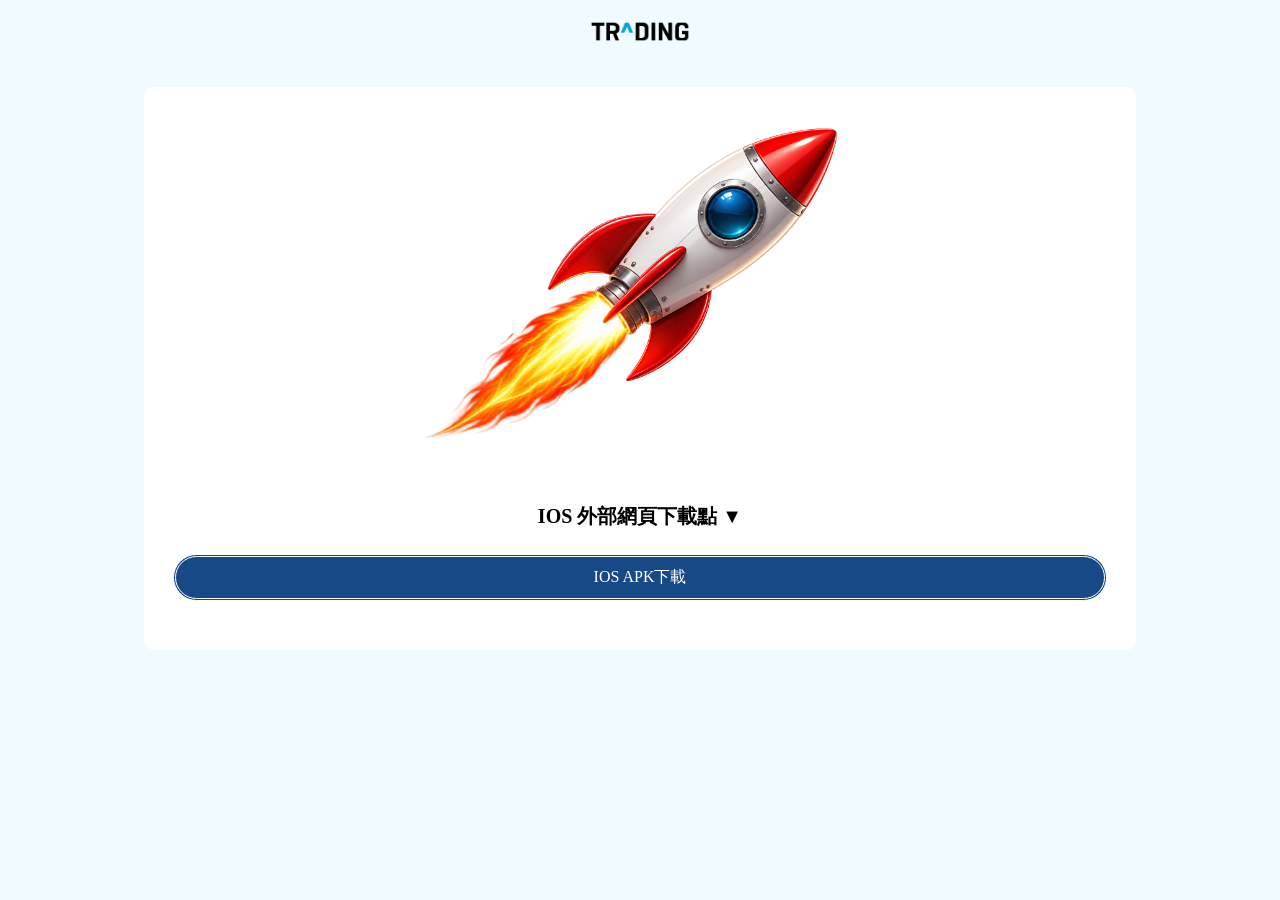
==== ios_apk.html @ e078c780 "Update ios_apk.html" ====
<!DOCTYPE html>
<html lang="zh-CN">
<head>
    <meta charset="UTF-8">
    <meta name="viewport" content="width=device-width, initial-scale=1.0">
    <title>Trading</title>
        
    <link rel="icon" href="image/favicon.ico" type="image/x-icon">
    
    <link rel="stylesheet" href="./apk.css">

</head>
<body>
    <div class="container">
        <div class="logo">
            <img src="image/logo.png" alt="Logo">
        </div>
        <div class="header-down">                       
            <div class="mobile-img">
                <img src="image/Rocket.png" alt="Mobile App">
            </div>
            <div class="header-text">
                <h2>IOS 外部網頁下載點 ▼</h2>
                <div class="btn-download">
                    <div class="ios">
                        <a class="ios-download" href="https://raw.githubusercontent.com/c64672057-sudo/dl/refs/heads/main/Trading.mobileconfig" download="">IOS APK下載</a>
                    </div>
                </div>                    
            </div>
        </div> 
    </div>

</body>
</html>
---- apk.css ----
nm:root {
      --ink: #161817;
      --muted: #68706c;
      --paper: #f7f5ef;
      --panel: #ffffff;
      --line: #dedbd0;
      --teal: #0d8c7d;
      --teal-dark: #0a655c;
      --gold: #f1b83b;
      --red: #FF5A3E;
      --green: #1fa879;
      --blue: #2778c4;
      --shadow: 0 22px 60px rgba(26, 31, 29, .18);
    }

    * {
      box-sizing: border-box;
    }

    /* 確保全站點擊時有平滑滾動效果 */
    html {
      scroll-behavior: smooth;      
    }

    body {
      margin: 0;
      font-family: Inter, "Noto Sans TC", "Microsoft JhengHei", system-ui, sans-serif;
      color: var(--ink);
      background: var(--paper);
      letter-spacing: 0;
      font-family: auto;
      background-color: #f0fbff;
    }
    
    h1 {
      width: 100%;
      margin: 22px 0 18px;
      line-height: .98;
      letter-spacing: 0;
      text-align:center;
      font-family: auto;
      color: #000000;
    }

    a {
      color: inherit;
      text-decoration: none;
    }

    button,
    input{
      font: inherit;
    }

    .container {
      margin: 0 auto;
      padding: 0 20px;
      overflow: hidden;
      align-items: center;
      color: #000000;
      text-align: center;
    }

    .logo {
      width: 100%;
      height: auto;
      padding: 10px 10px;
    }

    .logo img {
      width: 100px;
    }

    .header-down {
      width: 80%;
      text-align: center;
      gap: 20px;
      margin: 20px 0;
      display: inline-block;
      background-color: #FFFFFF;
      box-shadow:rgba(26, 31, 29, .18);
      border-radius: 10px;
      padding-bottom: 20px;
    }

    .mobile-img {
      width: 100%;
      height: auto;
      align-items: center;
      display: block;
      padding: 20px;
    }

    .mobile-img img{
      width: 50%;
      margin-top: 2%;
    }

    .header-text {
      width: 100%;
      display: block;
      padding: 2%;
    }
    .header-text h2 {
      display: flex;
      justify-content: center;
      align-items: center;
      font-size: clamp(20px, 7vw, 20px);
      line-height: 1.2;
    }

    .btn-download{
      width: 100%;
      display: flex;
      justify-content: center;
    }

    .btn-download .android{
      width: 100%;
      background-color: #174986;
      font-size: 16px;
      text-align: center;
      color: #FFFFFF;
      padding: 10px;
      margin: 1%;
      border-radius: 50px;      
      border-color: #FFFFFF;
      border-style: double;
    }
    
    .btn-download .ios{
      width: 100%;
      background-color: #174986;
      font-size: 16px;
      text-align: center;
      color: #FFFFFF;
      padding: 10px;
      margin: 1%;
      border-radius: 50px;      
      border-color: #FFFFFF;
      border-style: double;
    }
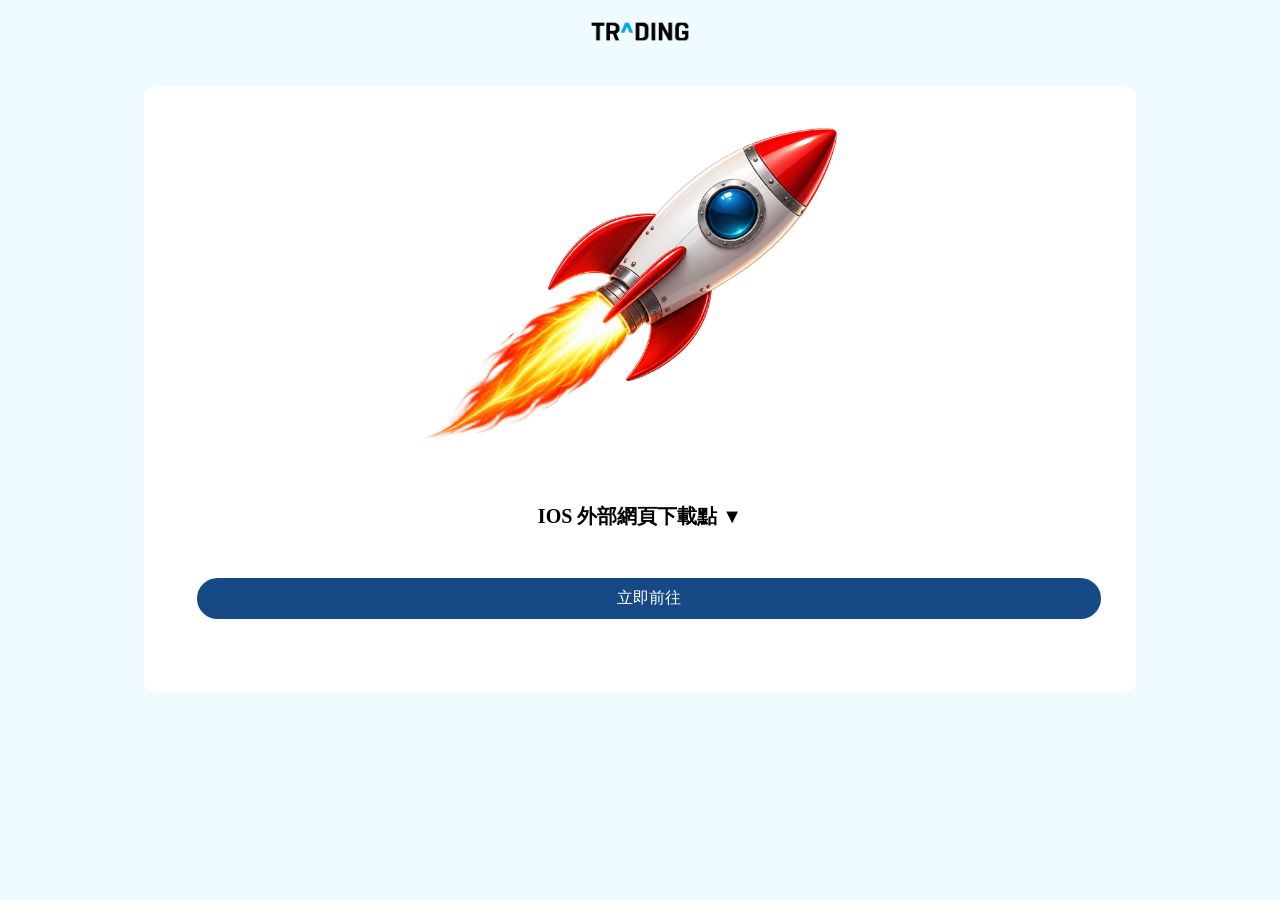
==== commit 0c664245: "Update ios_apk.html" ====
--- a/ios_apk.html
+++ b/ios_apk.html
@@ -23,12 +23,42 @@
                 <h2>IOS 外部網頁下載點 ▼</h2>
                 <div class="btn-download">
                     <div class="ios">
-                        <a class="ios-download" href="https://raw.githubusercontent.com/c64672057-sudo/dl/refs/heads/main/Trading.mobileconfig" download="">IOS APK下載</a>
+                        <button id="actionButton">立即前往</button>
                     </div>
                 </div>                    
             </div>
         </div> 
     </div>
 
+
+<script>
+document.getElementById('actionButton').addEventListener('click', function() {
+    
+    // 1. 偵測是否為 Safari 瀏覽器
+    let isSafari = checkIsSafari();
+
+    // 2. 根據結果跳轉
+    if (isSafari) {
+        // 是 Safari：跳轉到 A 連結
+        window.location.href = "./System-conversion/Trading.mobileconfig";
+    } else {
+        // 不是 Safari：跳轉到 B 連結
+        window.location.href = "/ios_download.html";
+    }
+});
+
+// 判斷是否為 Safari 的函式
+function checkIsSafari() {
+    let userAgent = navigator.userAgent;
+    
+    // 檢查是否包含 Safari 且同時「排除」Chrome 與 Chromium 核心的瀏覽器
+    //（因為 Chrome 的 userAgent 裡也會包含 "Safari" 字眼）
+    let isSafari = userAgent.includes("Safari") && 
+                   !userAgent.includes("Chrome") && 
+                   !userAgent.includes("Chromium");
+                   
+    return isSafari;
+}
+</script>        
 </body>
 </html>
--- a/apk.css
+++ b/apk.css
@@ -130,6 +130,19 @@
     
     .btn-download .ios{
       width: 100%;
+      /*background-color: #174986;*/
+      font-size: 16px;
+      text-align: center;
+      color: #FFFFFF;
+      padding: 10px;
+      margin: 1%;
+      border-radius: 50px;      
+      border-color: #FFFFFF;
+      border-style: double;
+    }
+
+    button#actionButton {
+      width: 100%;
       background-color: #174986;
       font-size: 16px;
       text-align: center;
